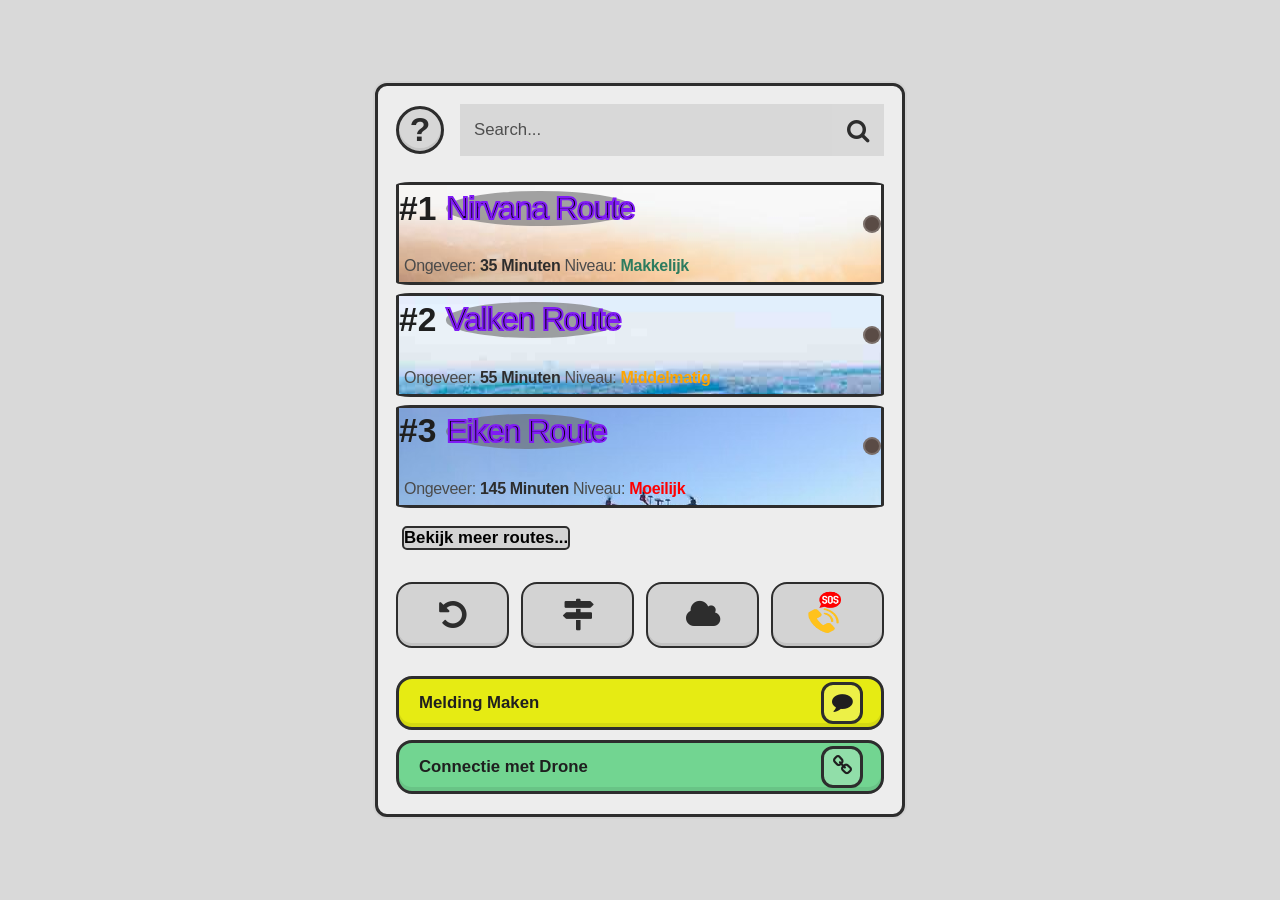
==== Index.html @ 175254e9 "Update: Namen veranderd, mappen structuur gewijzigd" ====
<!doctype html>
<html lang="en">
  <head>
    <meta charset="UTF-8" />
    <meta name="viewport" content="width=device-width, initial-scale=1.0" />
    <link
      rel="stylesheet"
      href="https://cdnjs.cloudflare.com/ajax/libs/font-awesome/4.7.0/css/font-awesome.min.css"
    />
    <link rel="stylesheet" href="css/style.css" />
    <link rel="stylesheet" href="css/index.css" />
    <title>Operative Natuur Tracker</title>
  </head>
  <body>
   <div class="app-frame">
      <header class="hero">
        <!-- Modal moet hierop komen. -->
        <div class="help-button" aria-label="Help">
          <span>?</span>
        </div>

         <div class="search-box" role="search">
          <input
            type="search"
            id="mySearch"
            name="q"
            placeholder="Search..."
            aria-label="Search through site content"
          />
          <button type="button" aria-label="Search">
            <i class="fa fa-search"></i>
          </button>
        </div>
      </header>

      <!-- ALGEMEEN: De echte route moet later van de database komen. -->
       <!-- Status, moet of groen, rood of grijs zijn om te laten zien of de gebruiker hem kan kiezen. -->
       <main class="dashboard">
        <section class="routes" aria-label="Recent routes">
          <a href="./Navigation.html" style="text-decoration:none"><article class="route-item" style="background-image:url(./images/R1.jpeg) ;">
            <div class="route-row"> 
              <span class="route-number">#1</span>
              <span class="route-name">Nirvana Route</span>
              <span class="route-status" aria-label="Route status"></span>
            </div>
            <p>
              Ongeveer: <strong>35 Minuten</strong> Niveau: <em>Makkelijk</em>
            </p>
          </article></a>

           <a href="./Navigation.html" style="text-decoration:none"><article class="route-item" style="background-image:url(./images/R2.png) ;">
            <div class="route-row">
              <span class="route-number">#2</span>
              <span class="route-name">Valken Route</span>
              <span class="route-status" aria-label="Route status"></span>
            </div>
            <p>
              Ongeveer: <strong>55 Minuten</strong> Niveau: <em style="color: orange;">Middelmatig</em>
            </p>
          </article></a>

           <a href="./Navigation.html" style="text-decoration:none"><article class="route-item" style="background-image:url(./images/R3.png);" >
            <div class="route-row">
              <span class="route-number">#3</span>
              <span class="route-name">Eiken Route</span>
              <span class="route-status" aria-label="Route status"></span>
            </div>
            <p>
              Ongeveer: <strong>145 Minuten</strong> Niveau: <em style="color: red;">Moeilijk</em>
            </p>
          </article>
          </a>
        </section>

        <button type="button" class="more-routes">Bekijk meer routes...</button>

        <div class="quick-actions" aria-label="Quick actions">
          <button type="button" class="action-btn" aria-label="Go back">
            <i class="fa fa-undo"></i>
          </button>
          <button type="button" class="action-btn" aria-label="Route marker">
            <i class="fa fa-map-signs"></i>
          </button>
          <button type="button" class="action-btn" aria-label="Weather">
            <i class="fa fa-cloud"></i>
          </button>
          <button type="button" class="action-btn sos" aria-label="SOS call">
           <img src="./images/SOS.png" style="height: 60px; width: 80px;"> 
          </button>
        </div>

        <button type="button" class="primary-btn warning-btn">
          <span>Melding Maken</span>
          <span class="button-icon">
            <i class="fa fa-comment"></i>
          </span>
        </button>

        <button type="button" class="primary-btn success-btn">
          <span>Connectie met Drone</span>
          <span class="button-icon">
            <i class="fa fa-link"></i>
          </span>
        </button>
      </main>
    </div>
  </body>
</html>
---- css/style.css ----
* {
  box-sizing: border-box;
  margin: 0;
  padding: 0;
  scroll-behavior: smooth;
}

html {
  scroll-behavior: smooth;
  -webkit-text-size-adjust: 100%;
}

body {
  font-family: "Segoe UI", Arial, sans-serif;

  background: #ffffff;
  color: #333333;

  line-height: 1.7;
  min-height: 100vh;

  display: flex;
  flex-direction: column;
}

main {
  flex: 1;
}
---- css/index.css ----
body {
 /* Check this too! */
  min-height: 100vh;
  display: flex;
  align-items: center;
  justify-content: center;
  background: #d9d9d9;
  padding: 24px;
}

.app-frame {
  width: min(100%, 530px);
  background: #ededed;
  border: 3px solid #2d2d2d;
  border-radius: 12px;
  padding: 18px 18px 20px;
  box-shadow: 0 0 0 2px rgba(0, 0, 0, 0.03);
}

.hero {
  display: flex;
  align-items: center;
  gap: 16px;
  margin-bottom: 18px;
}

.help-button {
  width: 48px;
  height: 48px;
  border: 3px solid #2d2d2d;
  border-radius: 50%;
  background: #d7d7d7;
  display: flex;
  align-items: center;
  justify-content: center;
  font-size: 2.1rem;
  font-weight: 700;
  color: #2b2b2b;
  line-height: 1;
  box-shadow: inset 0 -3px 0 rgba(0, 0, 0, 0.08);
}

.search-box {
  flex: 1;
  display: flex;
  align-items: center;
  background: #d8d8d8;
  /* border: 3px solid #2d2d2d; */
  /* border-radius: 18px; */
  height: 52px;
  overflow: hidden;
}

.search-box input {
  flex: 1;
  height: 100%;
  border: 0;
  outline: none;
  background: transparent;
  padding: 0 14px;
  font-size: 1.05rem;
  color: #2d2d2d;
}

.search-box input::placeholder {
  color: #4f4f4f;
  opacity: 1;
}

.search-box button {
  width: 52px;
  height: 52px;
  border: 0;
  background: #d9d9d9;
  color: #2d2d2d;
  font-size: 1.5rem;
  display: flex;
  align-items: center;
  justify-content: center;
  cursor: pointer;
  /* border-left: 3px solid #2d2d2d; */
}

.dashboard {
  display: flex;
  flex-direction: column;
  gap: 10px;
}

.routes {
  display: flex;
  flex-direction: column;
  gap: 8px;
  margin-top: 8px;
}

.route-item {
  padding: 6px 0 8px;
  border: 3px solid #2d2d2d;
  background-color:  lightgray;
  border-radius: 3%;
  background-size: auto;
}

.route-row {
  display: flex;
  align-items: center;
  gap: 10px;
  margin-bottom: 2px;
}

.route-number {
  font-size: 2.1rem;
  font-weight: 700;
  color: #1f1f1f;
  line-height: 1;
  min-width: 36px;
  margin-bottom: 30px;
}

.route-name {
  font-size: 2rem;
  font-weight: 300;
  /* color: #2d2d2d; */
  background-color: rgba(105, 104, 104, 0.598);
  border-radius: 50%;
  letter-spacing: -0.04em;
  line-height: 1.1;
    margin-bottom: 30px;
    -webkit-text-stroke: 2px #801bf4; 
     color: black; 
}

/* Check this later! */

.route-status {
  width: 18px;
  height: 18px;
  border-radius: 50%;
  background: #5a4b45;
  margin-left: auto;
  flex-shrink: 0;
  box-shadow: inset 0 0 0 2px rgba(255, 255, 255, 0.2);
}

.route-item p {
  font-size: 1rem;
  color: #4b4b4b;
  line-height: 1.0;
  margin-left: 5px;
  letter-spacing: -0.02em;
}

.route-item strong {
  font-weight: 700;
  color: #2d2d2d;
}

.route-item em {
  font-style: normal;
  color: #2d7c5f;
  font-weight: 700;
}



/* Check the background, might want to split */
.more-routes {
  width: fit-content;
  border: 0;
  /* background: transparent; */
  border: 2px solid #2d2d2d;
  background-color: lightgray;
  border-radius: 5px;
  padding: 0;
  margin: 8px 0 16px 6px;
  font-size: 1.05rem;
  font-weight: 700;
  cursor: pointer;
}

.quick-actions {
  display: grid;
  grid-template-columns: repeat(4, 1fr);
  gap: 12px;
  margin: 6px 0 18px;
}

.quick-actions :hover {
  background: purple;
}

.action-btn {
  height: 66px;
  border: 2px solid #2d2d2d;
  border-radius: 16px;
  background: lightgray;
  color: #2d2d2d;
  font-size: 2rem;
  display: flex;
  align-items: center;
  justify-content: center;
  cursor: pointer;
  box-shadow: inset 0 -3px 0 rgba(0, 0, 0, 0.08);
}

/* Check this one */
/* .action-btn.sos :hover {
  background: #f4a000;
  color: #fff;
} */

.primary-btn {
  width: 100%;
  min-height: 54px;
  border: 3px solid #2d2d2d;
  border-radius: 16px;
  display: flex;
  align-items: center;
  justify-content: space-between;
  padding: 0 18px 0 20px;
  font-size: 1.05rem;
  font-weight: 700;
  color: #1f1f1f;
  cursor: pointer;
  box-shadow: inset 0 -4px 0 rgba(0, 0, 0, 0.08);
}

.warning-btn {
  background: #e6eb13;
}


.success-btn {
  background: #72d591;
}

.button-icon {
  width: 42px;
  height: 42px;
  display: flex;
  align-items: center;
  justify-content: center;
  border: 3px solid #2d2d2d;
  border-radius: 12px;
  background: rgba(255, 255, 255, 0.22);
  font-size: 1.3rem;
}

@media (max-width: 420px) {
  body {
    padding: 12px;
  }

  .app-frame {
    border-width: 2px;
    padding: 14px 14px 18px;
  }

  .route-number {
    font-size: 1.8rem;
  }

  .route-name {
    font-size: 1.7rem;
  }

  .route-item p {
    margin-left: 42px;
    font-size: 0.92rem;
  }
}
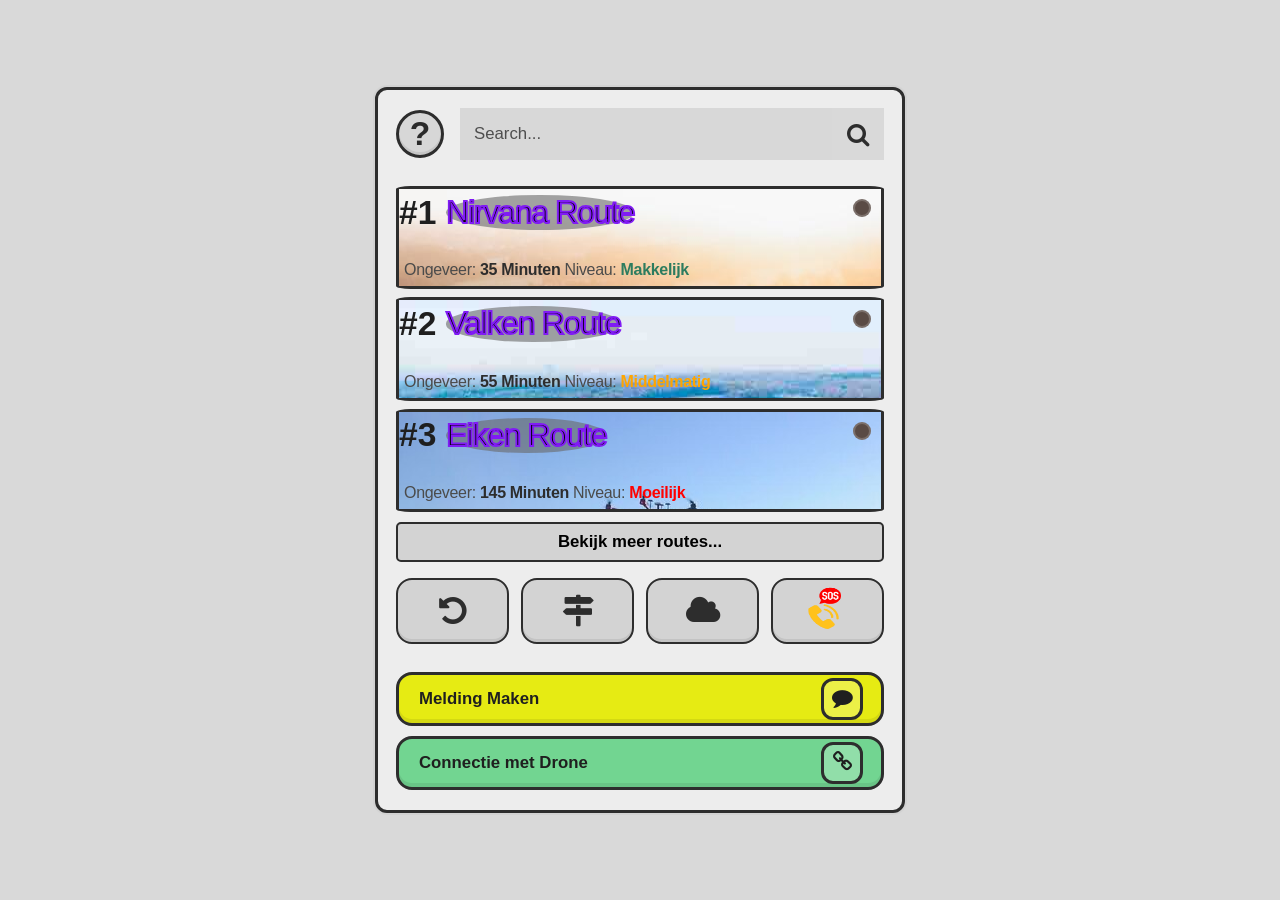
==== commit 0dbbf57e: "Updates: Index.html" ====
--- a/Index.html
+++ b/Index.html
@@ -12,14 +12,24 @@
     <title>Operative Natuur Tracker</title>
   </head>
   <body>
-   <div class="app-frame">
+    <div class="app-frame">
       <header class="hero">
         <!-- Modal moet hierop komen. -->
         <div class="help-button" aria-label="Help">
-          <span>?</span>
+          <span id="myBtn">?</span>
         </div>
 
-         <div class="search-box" role="search">
+
+        <!-- The Modal -->
+        <div id="myModal" class="modal">
+          <!-- Modal content -->
+          <div class="modal-content">
+            <span class="close">&times;</span>
+            <p>Some text in the Modal..</p>
+          </div>
+        </div>
+
+        <div class="search-box" role="search">
           <input
             type="search"
             id="mySearch"
@@ -34,41 +44,57 @@
       </header>
 
       <!-- ALGEMEEN: De echte route moet later van de database komen. -->
-       <!-- Status, moet of groen, rood of grijs zijn om te laten zien of de gebruiker hem kan kiezen. -->
-       <main class="dashboard">
+      <!-- Status, moet of groen, rood of grijs zijn om te laten zien of de gebruiker hem kan kiezen. -->
+      <main class="dashboard">
         <section class="routes" aria-label="Recent routes">
-          <a href="./Navigation.html" style="text-decoration:none"><article class="route-item" style="background-image:url(./images/R1.jpeg) ;">
-            <div class="route-row"> 
-              <span class="route-number">#1</span>
-              <span class="route-name">Nirvana Route</span>
-              <span class="route-status" aria-label="Route status"></span>
-            </div>
-            <p>
-              Ongeveer: <strong>35 Minuten</strong> Niveau: <em>Makkelijk</em>
-            </p>
-          </article></a>
+          <a href="./Navigation.html" style="text-decoration: none"
+            ><article
+              class="route-item"
+              style="background-image: url(./images/R1.jpeg)"
+            >
+              <div class="route-row">
+                <span class="route-number">#1</span>
+                <span class="route-name">Nirvana Route</span>
+                <span class="route-status" aria-label="Route status"></span>
+              </div>
+              <p>
+                Ongeveer: <strong>35 Minuten</strong> Niveau: <em>Makkelijk</em>
+              </p>
+            </article></a
+          >
 
-           <a href="./Navigation.html" style="text-decoration:none"><article class="route-item" style="background-image:url(./images/R2.png) ;">
-            <div class="route-row">
-              <span class="route-number">#2</span>
-              <span class="route-name">Valken Route</span>
-              <span class="route-status" aria-label="Route status"></span>
-            </div>
-            <p>
-              Ongeveer: <strong>55 Minuten</strong> Niveau: <em style="color: orange;">Middelmatig</em>
-            </p>
-          </article></a>
+          <a href="./Navigation.html" style="text-decoration: none"
+            ><article
+              class="route-item"
+              style="background-image: url(./images/R2.png)"
+            >
+              <div class="route-row">
+                <span class="route-number">#2</span>
+                <span class="route-name">Valken Route</span>
+                <span class="route-status" aria-label="Route status"></span>
+              </div>
+              <p>
+                Ongeveer: <strong>55 Minuten</strong> Niveau:
+                <em style="color: orange">Middelmatig</em>
+              </p>
+            </article></a
+          >
 
-           <a href="./Navigation.html" style="text-decoration:none"><article class="route-item" style="background-image:url(./images/R3.png);" >
-            <div class="route-row">
-              <span class="route-number">#3</span>
-              <span class="route-name">Eiken Route</span>
-              <span class="route-status" aria-label="Route status"></span>
-            </div>
-            <p>
-              Ongeveer: <strong>145 Minuten</strong> Niveau: <em style="color: red;">Moeilijk</em>
-            </p>
-          </article>
+          <a href="./Navigation.html" style="text-decoration: none"
+            ><article
+              class="route-item"
+              style="background-image: url(./images/R3.png)"
+            >
+              <div class="route-row">
+                <span class="route-number">#3</span>
+                <span class="route-name">Eiken Route</span>
+                <span class="route-status" aria-label="Route status"></span>
+              </div>
+              <p>
+                Ongeveer: <strong>145 Minuten</strong> Niveau:
+                <em style="color: red">Moeilijk</em>
+              </p>
+            </article>
           </a>
         </section>
 
@@ -85,7 +111,7 @@
             <i class="fa fa-cloud"></i>
           </button>
           <button type="button" class="action-btn sos" aria-label="SOS call">
-           <img src="./images/SOS.png" style="height: 60px; width: 80px;"> 
+            <img src="./images/SOS.png" style="height: 60px; width: 80px" />
           </button>
         </div>
 
@@ -104,5 +130,6 @@
         </button>
       </main>
     </div>
+    <script src="./javascript/modal.js"></script>
   </body>
 </html>
--- a/css/index.css
+++ b/css/index.css
@@ -1,5 +1,5 @@
 body {
- /* Check this too! */
+  /* Check this too! */
   min-height: 100vh;
   display: flex;
   align-items: center;
@@ -38,6 +38,55 @@
   color: #2b2b2b;
   line-height: 1;
   box-shadow: inset 0 -3px 0 rgba(0, 0, 0, 0.08);
+}
+
+.help-button :hover {
+  width: 48px;
+  height: 48px;
+    background-color: #c152ec73;
+  border-radius: 50%;
+  display: flex;
+  align-items: center;
+  justify-content: center;
+}
+
+
+/* The Modal (background) */
+.modal {
+  display: none; 
+  position: fixed; 
+  z-index: 1;
+  padding-top: 100px; 
+  left: 0;
+  top: 0;
+  width: 100%; 
+  height: 100%;
+  overflow: auto;
+  background-color: rgb(0,0,0); 
+  background-color: rgba(0,0,0,0.4);
+}
+
+/* Modal Content */
+.modal-content {
+  background-color: #fefefe;
+  margin: auto;
+  padding: 20px;
+  border: 1px solid #888;
+  width: 80%;
+}
+
+/* The Close Button */
+.close {
+  color: #aaaaaa;
+  font-size: 28px;
+  font-weight: bold;
+}
+
+.close:hover,
+.close:focus {
+  color: #000;
+  text-decoration: none;
+  cursor: pointer;
 }
 
 .search-box {
@@ -62,6 +111,10 @@
   color: #2d2d2d;
 }
 
+.search-box input:hover {
+  background-color: #c152ec73;
+}
+
 .search-box input::placeholder {
   color: #4f4f4f;
   opacity: 1;
@@ -95,9 +148,10 @@
 }
 
 .route-item {
+  position: relative;
   padding: 6px 0 8px;
   border: 3px solid #2d2d2d;
-  background-color:  lightgray;
+  background-color: lightgray;
   border-radius: 3%;
   background-size: auto;
 }
@@ -126,27 +180,28 @@
   border-radius: 50%;
   letter-spacing: -0.04em;
   line-height: 1.1;
-    margin-bottom: 30px;
-    -webkit-text-stroke: 2px #801bf4; 
-     color: black; 
+  margin-bottom: 30px;
+  -webkit-text-stroke: 2px #801bf4;
+  color: black;
 }
 
 /* Check this later! */
 
 .route-status {
+  position: absolute;
+  top: 10px;
+  right: 10px;
   width: 18px;
   height: 18px;
   border-radius: 50%;
   background: #5a4b45;
-  margin-left: auto;
-  flex-shrink: 0;
   box-shadow: inset 0 0 0 2px rgba(255, 255, 255, 0.2);
 }
 
 .route-item p {
   font-size: 1rem;
   color: #4b4b4b;
-  line-height: 1.0;
+  line-height: 1;
   margin-left: 5px;
   letter-spacing: -0.02em;
 }
@@ -162,21 +217,18 @@
   font-weight: 700;
 }
 
-
-
-/* Check the background, might want to split */
 .more-routes {
-  width: fit-content;
-  border: 0;
-  /* background: transparent; */
   border: 2px solid #2d2d2d;
   background-color: lightgray;
   border-radius: 5px;
-  padding: 0;
-  margin: 8px 0 16px 6px;
+  padding: 8px 14px;
   font-size: 1.05rem;
   font-weight: 700;
   cursor: pointer;
+}
+
+.more-routes:hover {
+  background-color: palegreen;
 }
 
 .quick-actions {
@@ -230,6 +282,9 @@
   background: #e6eb13;
 }
 
+.warning-btn:hover {
+  background-color: #f5f83c;
+}
 
 .success-btn {
   background: #72d591;
@@ -270,4 +325,3 @@
     font-size: 0.92rem;
   }
 }
-
